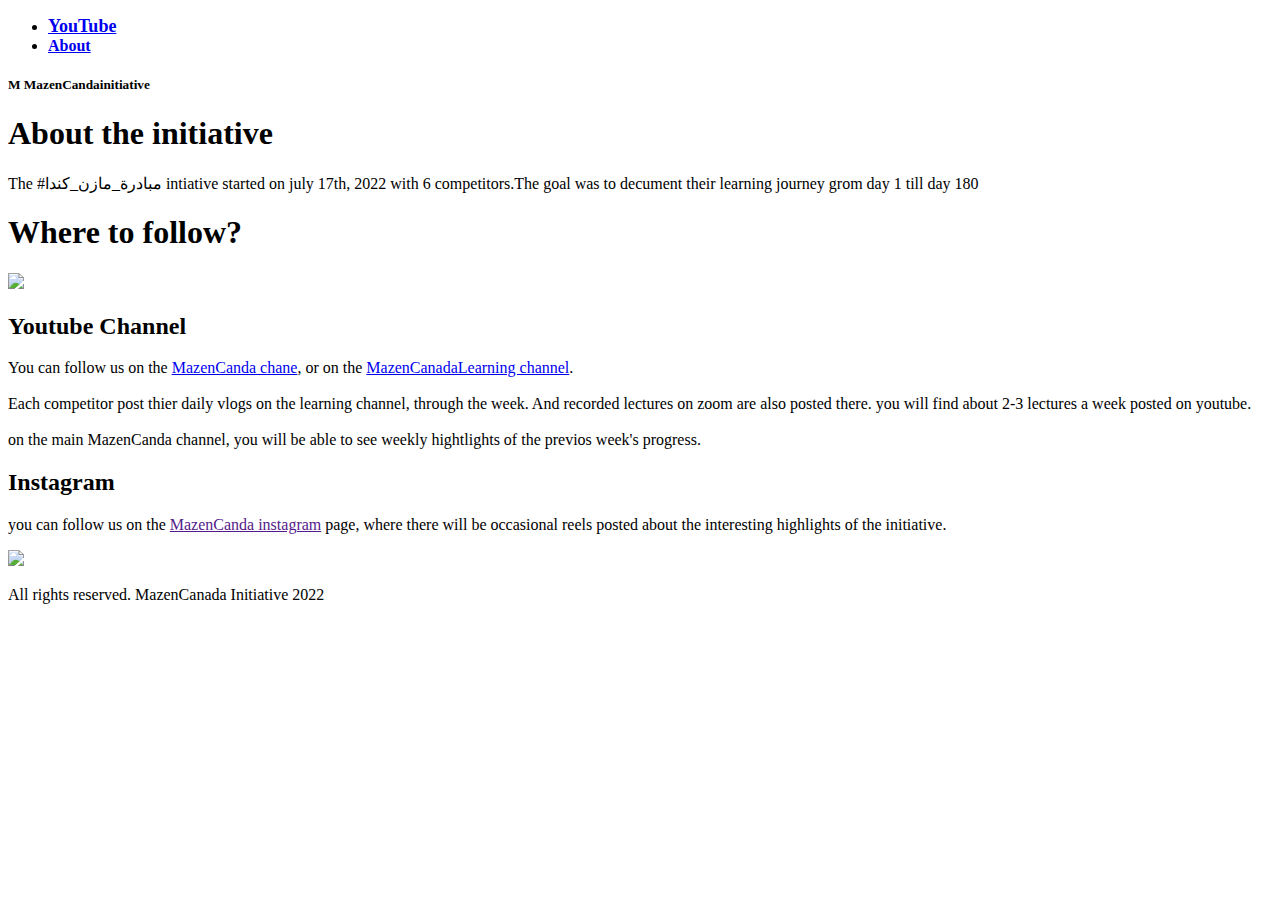
==== about.html @ c74e2e96 "Create about.html" ====
<!---------------- NOURHAN HASAN --------------------->
<!DOCTYPE html>
<html>
<head>
	<title>Mazen Canda initiative</title>
	<link rel=stylesheet href=about.css>
	<link rel='stylesheet' href='https://fonts.googleapis.com/css?family=Nunito Sans'>
	<meta charset=utf-8>
	<meta keywords="Mazen Canda initiative">
</head>
<body>
	<!---------------- 1- HEADER --------------------->
	<header id="header">
		<!------------ Right part ----------------->
		<nav>
			<ul>
				<li><a href="#" style="font-size: 18px;"><b>YouTube</b></a></li>
				<li><a href="#"><b>About</b></a></li>
			</ul>
			<!------------ Left part ----------------->
		    <div id="logo">
			    <h5><span>M</span>   MazenCandainitiative</h5>
		    </div>
		</nav>
	</header>
	<main>
		<!---------------- 2- INTRO SECTION --------------------->
	<div id="section-intro">
		<h1>About the initiative</h1>
		<p>The #مبادرة_مازن_كندا intiative started on july 17th, 2022 with 6 competitors.The goal was to decument their learning journey grom day 1 till day 180</p>
	</div>
	<!---------------- 3- WHERE FOLLOW --------------------->
	<div id="section-where-to-follow">
		<h1>Where to follow?</h1>
		<!-------------------------- ROW 1 ------------------------------->
		      <!---------------- LEFT PART --------------------->
		      <img id="img1" src="img/youtube1.ico">
		      <!---------------- RIGHT PART --------------------->
		      <div id="youtube-para">
		      	<h2>Youtube Channel</h2>
		      	<p>You can follow us on the <a class="pink" href="https://youtube.com/c/MazenCanadaOfficial">MazenCanda chane</a>, or on the <a class="pink" href="https://youtube.com/channel/UC98Suvqo2atFD0Y6e3Bn2AA">MazenCanadaLearning channel</a>.<br><br>Each competitor post thier daily vlogs on the learning channel, through the week. And recorded lectures on zoom are also posted there. you will find about 2-3 lectures a week posted on youtube.<br><br>on the main MazenCanda channel, you will be able to see weekly hightlights of the previos week's progress. </p>
		      </div>
		<!-------------------------- ROW 2 ------------------------------->
		      <!---------------- LEFT PART --------------------->
		      <div id="insta-para">
		      	<h2>Instagram</h2>
		      	<p>you can follow us on the <a class="pink" href="">MazenCanda instagram</a> page, where there will be occasional reels posted about the interesting highlights of the initiative.</p>
		      </div>
		      <!---------------- RIGHT PART --------------------->
		         <img id="img2" src="img/insta.ico">
	</div>
	<!---------------- 4- LATEST VIDEOS --------------------->
	<div id="latest-videos">
		
	</div>
	</main>
	<!---------------- 5- FOOTER --------------------->
	<footer id="footer">
		<p>All rights reserved. MazenCanada Initiative 2022</p>
	</footer>
</body>
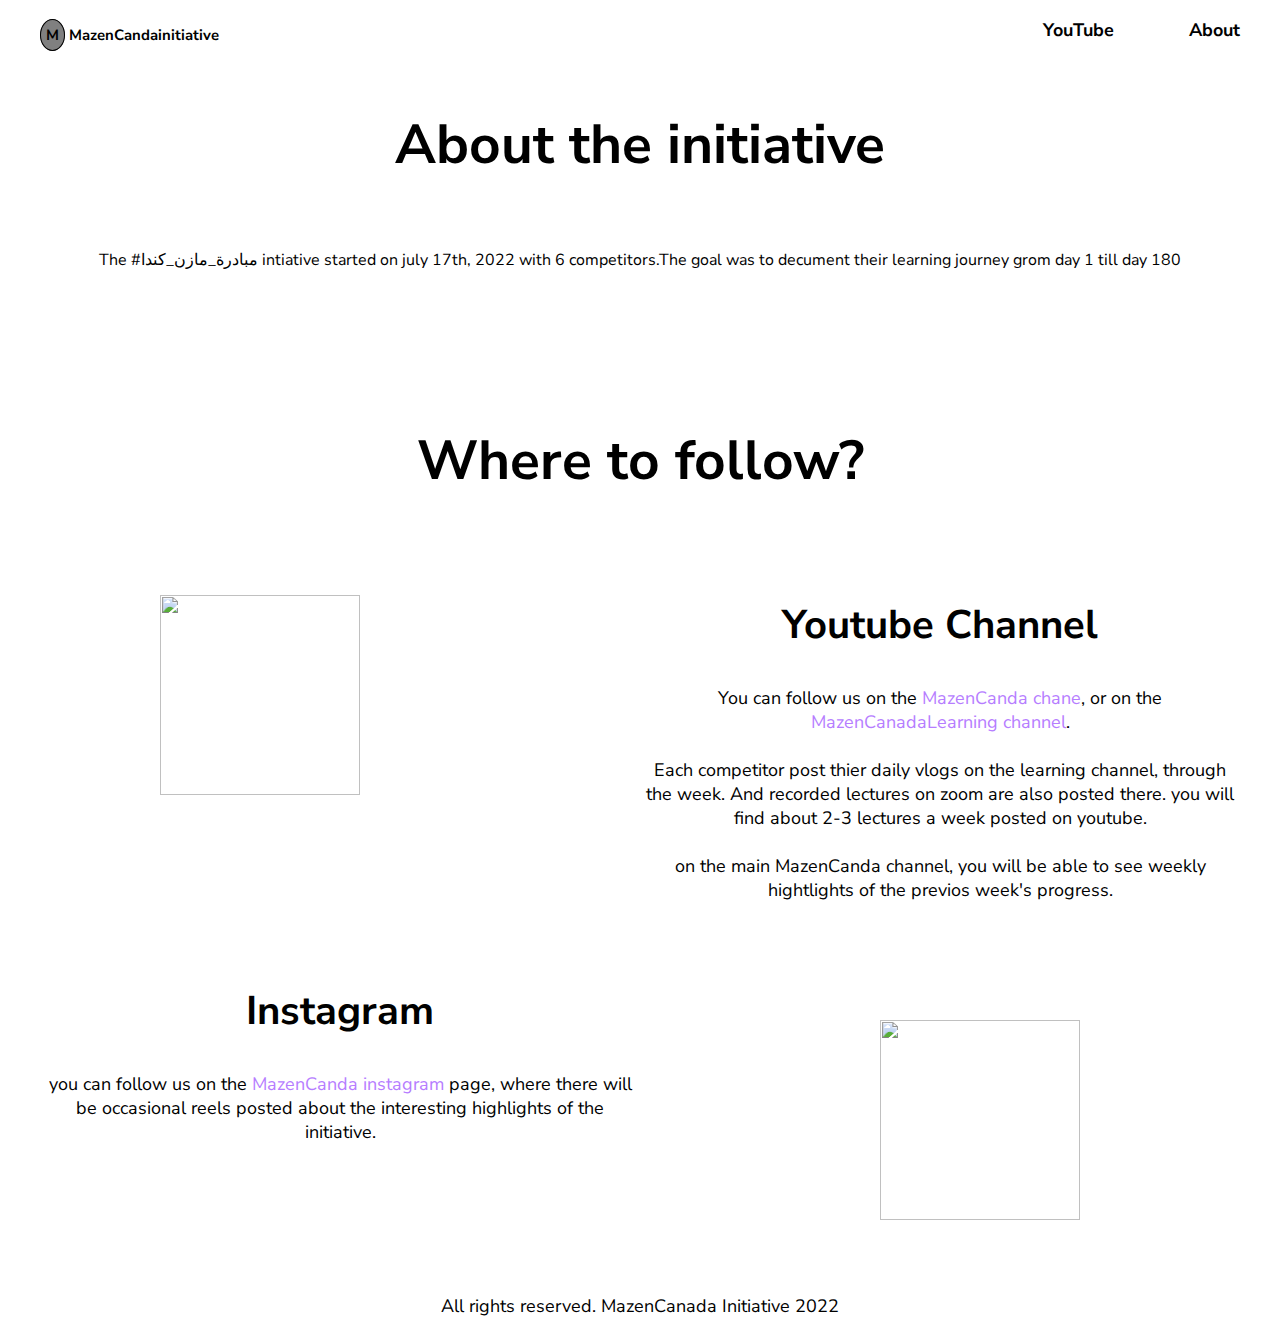
==== commit 5ab5b12d: "Update about.html" ====
--- a/about.html
+++ b/about.html
@@ -3,7 +3,7 @@
 <html>
 <head>
 	<title>Mazen Canda initiative</title>
-	<link rel=stylesheet href=about.css>
+	<link rel=stylesheet href=style.css>
 	<link rel='stylesheet' href='https://fonts.googleapis.com/css?family=Nunito Sans'>
 	<meta charset=utf-8>
 	<meta keywords="Mazen Canda initiative">
